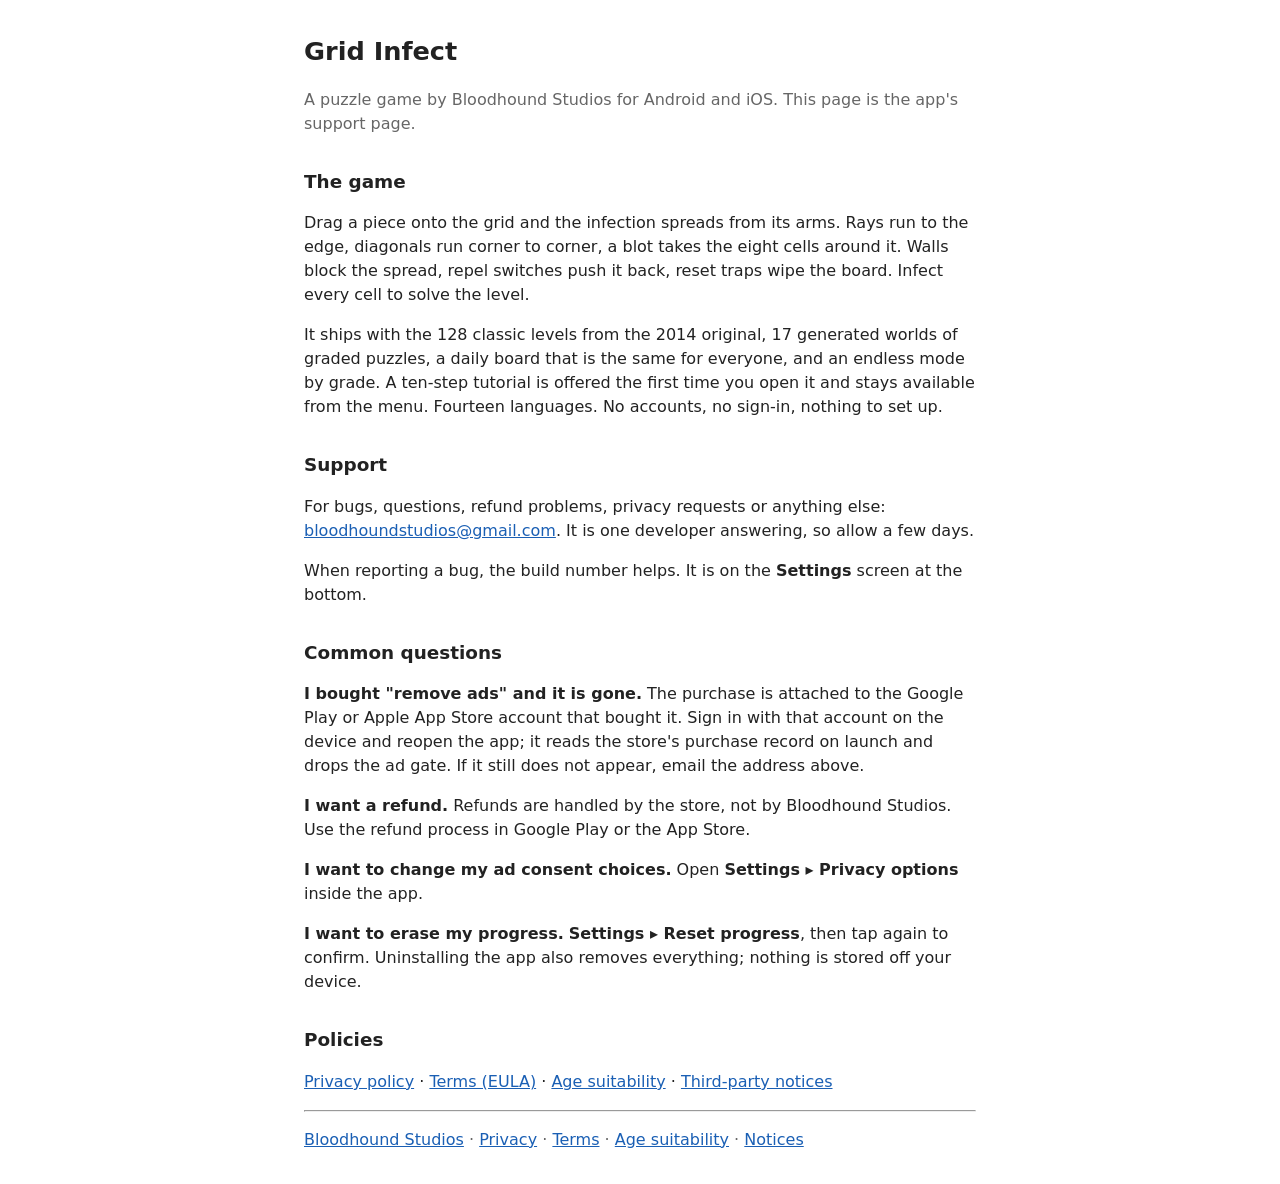
==== gridinfect/index.html @ d33aa358 "Add the Bloodhound Studios public legal and support site Seven self-contained HTML5 pages for the st" ====
<!DOCTYPE html>
<html lang="en">
<head>
<meta charset="utf-8">
<meta name="viewport" content="width=device-width, initial-scale=1">
<title>Grid Infect</title>
<style>
  body { max-width: 42rem; margin: 2rem auto; padding: 0 1rem; font: 16px/1.5 system-ui, -apple-system, "Segoe UI", Roboto, sans-serif; color: #222; background: #fff; }
  h1 { font-size: 1.6rem; } h2 { font-size: 1.15rem; margin-top: 2rem; }
  a { color: #1a5fb4; }
  .meta { color: #666; }
</style>
</head>
<body>
<h1>Grid Infect</h1>
<p class="meta">A puzzle game by Bloodhound Studios for Android and iOS.
This page is the app's support page.</p>

<h2>The game</h2>
<p>Drag a piece onto the grid and the infection spreads from its arms. Rays run to the edge,
diagonals run corner to corner, a blot takes the eight cells around it. Walls block the spread,
repel switches push it back, reset traps wipe the board. Infect every cell to solve the level.</p>
<p>It ships with the 128 classic levels from the 2014 original, 17 generated worlds of graded
puzzles, a daily board that is the same for everyone, and an endless mode by grade. A ten-step
tutorial is offered the first time you open it and stays available from the menu.
Fourteen languages. No accounts, no sign-in, nothing to set up.</p>

<h2>Support</h2>
<p>For bugs, questions, refund problems, privacy requests or anything else:
<a href="mailto:bloodhoundstudios@gmail.com">bloodhoundstudios@gmail.com</a>.
It is one developer answering, so allow a few days.</p>
<p>When reporting a bug, the build number helps. It is on the
<strong>Settings</strong> screen at the bottom.</p>

<h2>Common questions</h2>
<p><strong>I bought "remove ads" and it is gone.</strong> The purchase is attached to the Google Play
or Apple App Store account that bought it. Sign in with that account on the device and reopen the
app; it reads the store's purchase record on launch and drops the ad gate. If it still does not
appear, email the address above.</p>
<p><strong>I want a refund.</strong> Refunds are handled by the store, not by Bloodhound Studios.
Use the refund process in Google Play or the App Store.</p>
<p><strong>I want to change my ad consent choices.</strong> Open <strong>Settings &#9656; Privacy
options</strong> inside the app.</p>
<p><strong>I want to erase my progress.</strong> <strong>Settings &#9656; Reset progress</strong>,
then tap again to confirm. Uninstalling the app also removes everything; nothing is stored off
your device.</p>

<h2>Policies</h2>
<p><a href="privacy.html">Privacy policy</a> &middot; <a href="terms.html">Terms (EULA)</a> &middot;
<a href="suitability.html">Age suitability</a> &middot;
<a href="notices.html">Third-party notices</a></p>

<hr>
<p class="meta"><a href="../index.html">Bloodhound Studios</a> &middot; <a href="privacy.html">Privacy</a> &middot; <a href="terms.html">Terms</a> &middot; <a href="suitability.html">Age suitability</a> &middot; <a href="notices.html">Notices</a></p>
</body>
</html>
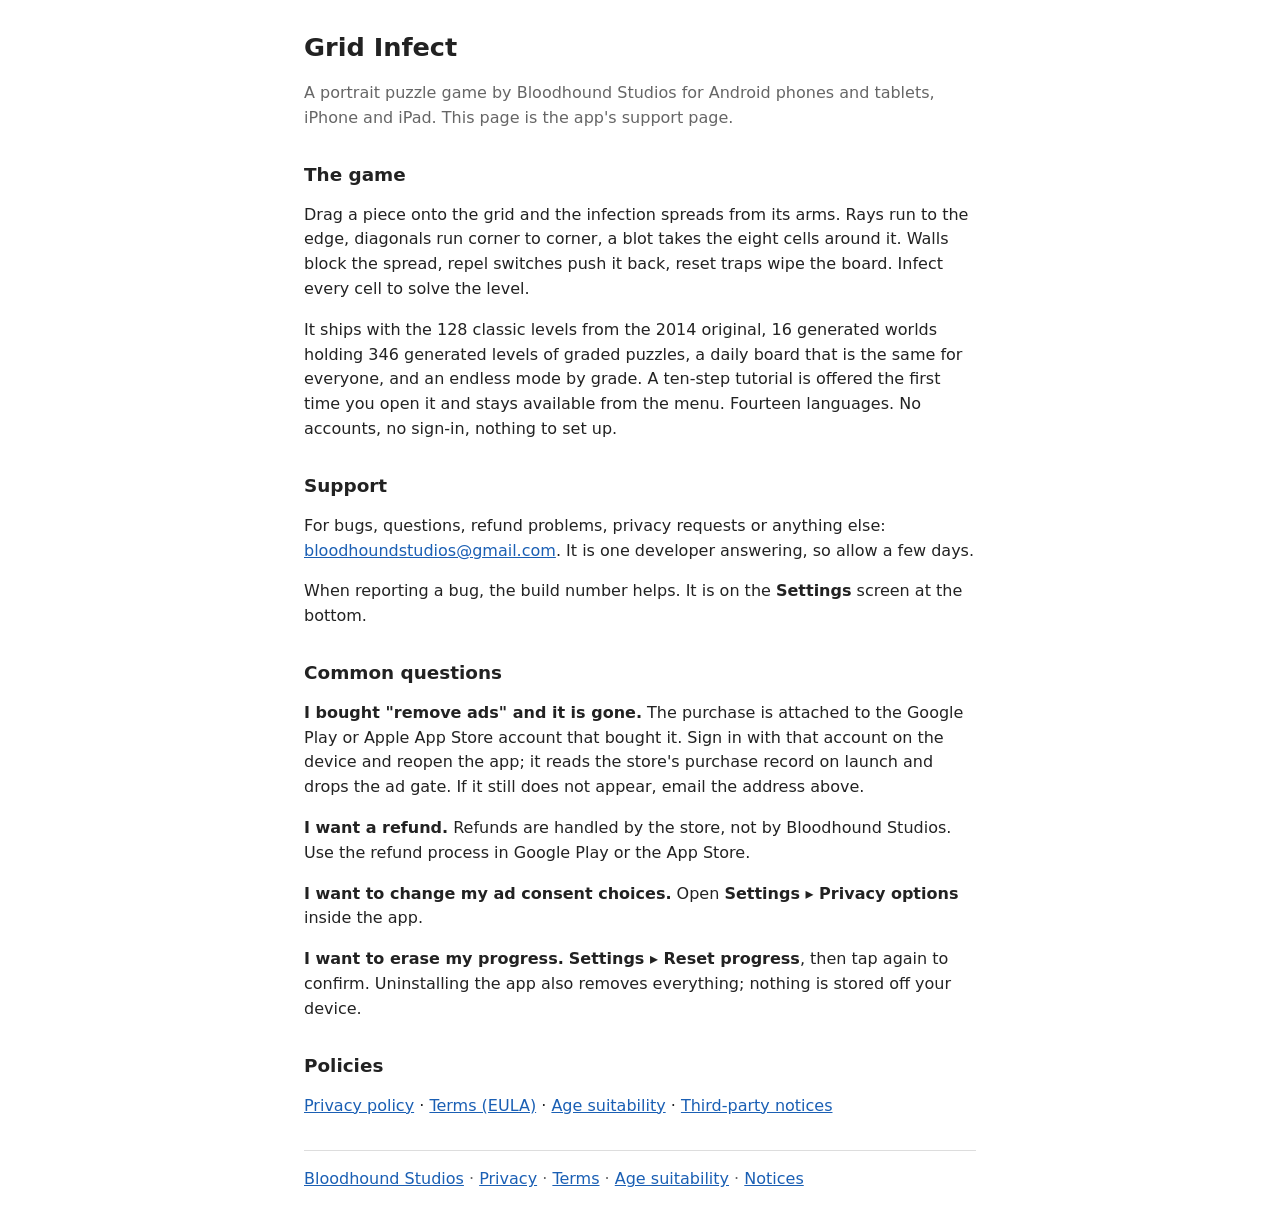
==== commit 82dfab5b: "Audit and resolve the Grid Infect legal and support pages These five pages go into Google Play Conso" ====
--- a/gridinfect/index.html
+++ b/gridinfect/index.html
@@ -3,27 +3,24 @@
 <head>
 <meta charset="utf-8">
 <meta name="viewport" content="width=device-width, initial-scale=1">
-<title>Grid Infect</title>
-<style>
-  body { max-width: 42rem; margin: 2rem auto; padding: 0 1rem; font: 16px/1.5 system-ui, -apple-system, "Segoe UI", Roboto, sans-serif; color: #222; background: #fff; }
-  h1 { font-size: 1.6rem; } h2 { font-size: 1.15rem; margin-top: 2rem; }
-  a { color: #1a5fb4; }
-  .meta { color: #666; }
-</style>
+<meta name="robots" content="index, follow">
+<meta name="description" content="Official support page for Grid Infect, a portrait mobile puzzle game by Bloodhound Studios for Android, iPhone and iPad. Contact, common questions, and links to the privacy policy, EULA, age suitability and third-party notices.">
+<title>Grid Infect &#8211; Game and Support</title>
+<link rel="stylesheet" href="../style.css">
 </head>
 <body>
 <h1>Grid Infect</h1>
-<p class="meta">A puzzle game by Bloodhound Studios for Android and iOS.
-This page is the app's support page.</p>
+<p class="meta">A portrait puzzle game by Bloodhound Studios for Android phones and tablets, iPhone and
+iPad. This page is the app&#39;s support page.</p>
 
 <h2>The game</h2>
 <p>Drag a piece onto the grid and the infection spreads from its arms. Rays run to the edge,
 diagonals run corner to corner, a blot takes the eight cells around it. Walls block the spread,
 repel switches push it back, reset traps wipe the board. Infect every cell to solve the level.</p>
-<p>It ships with the 128 classic levels from the 2014 original, 17 generated worlds of graded
-puzzles, a daily board that is the same for everyone, and an endless mode by grade. A ten-step
-tutorial is offered the first time you open it and stays available from the menu.
-Fourteen languages. No accounts, no sign-in, nothing to set up.</p>
+<p>It ships with the 128 classic levels from the 2014 original, 16 generated worlds holding 346
+generated levels of graded puzzles, a daily board that is the same for everyone, and an endless mode
+by grade. A ten-step tutorial is offered the first time you open it and stays available from the
+menu. Fourteen languages. No accounts, no sign-in, nothing to set up.</p>
 
 <h2>Support</h2>
 <p>For bugs, questions, refund problems, privacy requests or anything else:
--- a/style.css
+++ b/style.css
@@ -0,0 +1,38 @@
+/* Bloodhound Studios public site - the only stylesheet.
+   Same-origin, no @import, no webfont, no external request of any kind.
+   Every page links this file relatively: "style.css" from the root,
+   "../style.css" from a title subfolder. Nothing else styles these pages. */
+
+body {
+  max-width: 42rem;
+  margin: 2rem auto;
+  padding: 0 1rem;
+  font: 16px/1.55 system-ui, -apple-system, "Segoe UI", Roboto, sans-serif;
+  color: #222;
+  background: #fff;
+  overflow-wrap: break-word;
+}
+
+h1 { font-size: 1.6rem; line-height: 1.25; }
+h2 { font-size: 1.15rem; line-height: 1.3; margin-top: 2rem; }
+h3 { font-size: 1rem; margin-top: 1.5rem; }
+
+a { color: #1a5fb4; }
+a:focus-visible { outline: 2px solid #1a5fb4; outline-offset: 2px; }
+
+code { font-family: ui-monospace, "SFMono-Regular", Menlo, Consolas, monospace; font-size: 0.95em; }
+
+ul { padding-left: 1.25rem; }
+li { margin: 0.25rem 0; }
+
+hr { border: 0; border-top: 1px solid #ddd; margin: 2rem 0 1rem; }
+
+.meta { color: #666; }
+
+@media (prefers-color-scheme: dark) {
+  body { color: #e6e6e6; background: #161616; }
+  a { color: #7aa8e8; }
+  a:focus-visible { outline-color: #7aa8e8; }
+  hr { border-top-color: #3a3a3a; }
+  .meta { color: #a8a8a8; }
+}
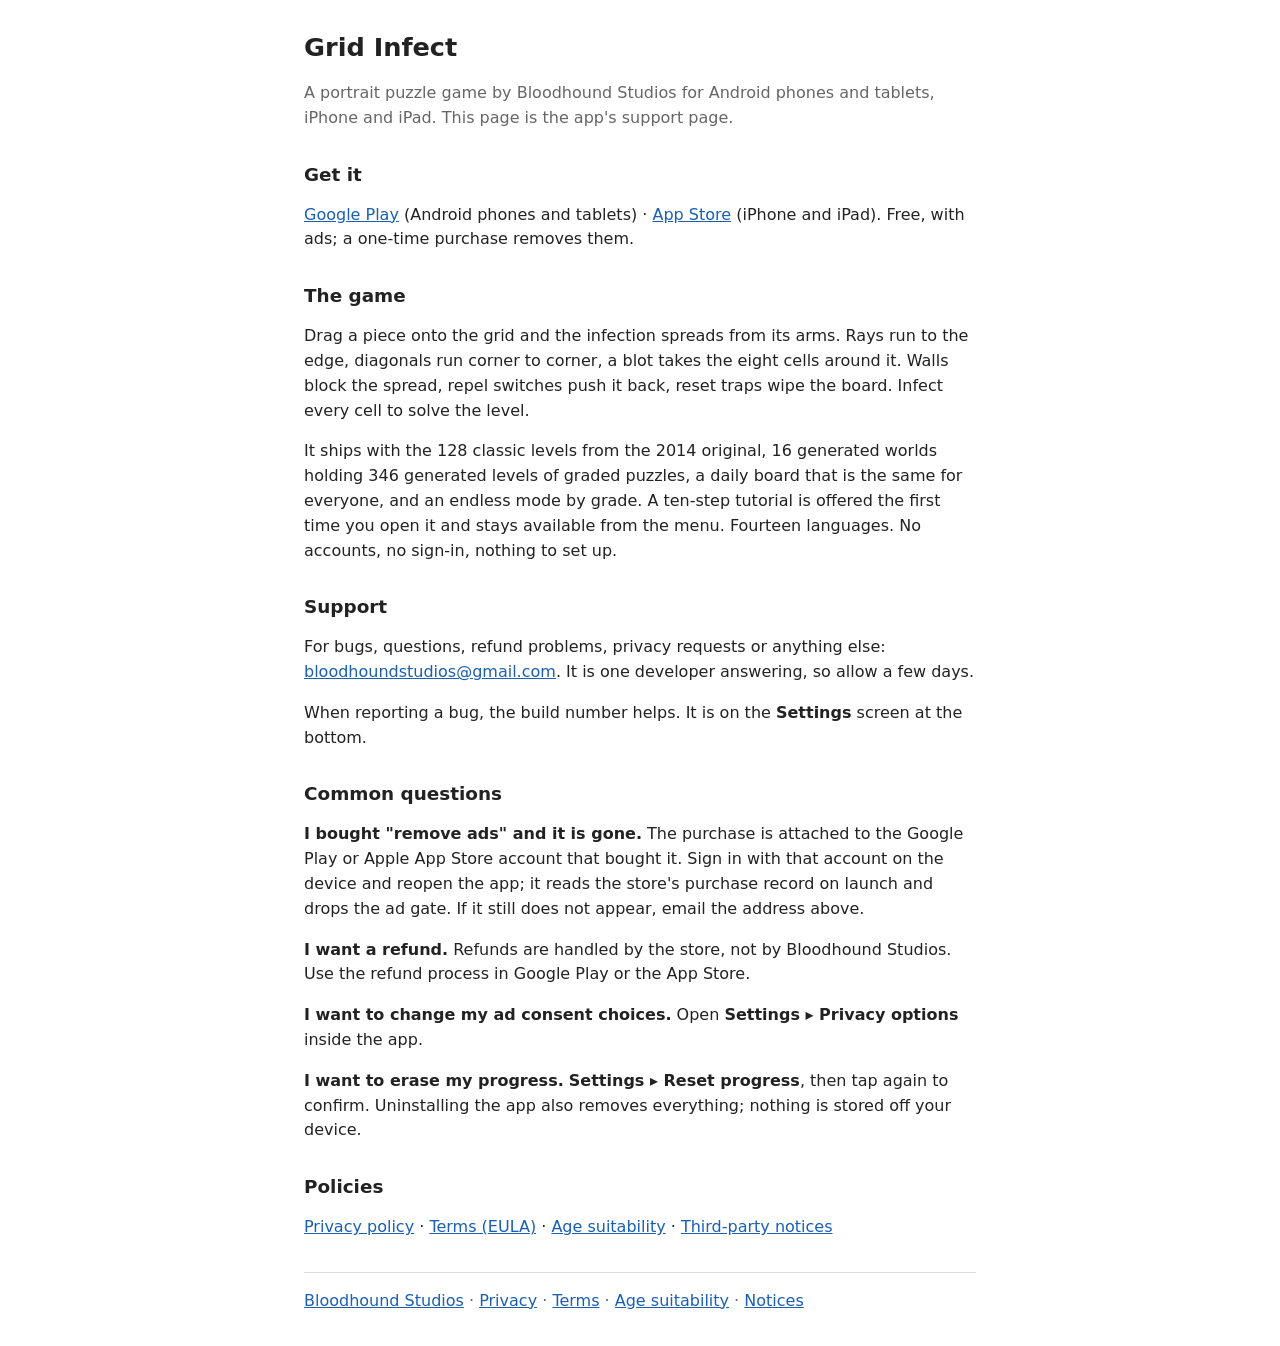
==== commit 29de9e39: "Link Grid Infect's Google Play and App Store listings Cryptogram Jam has no live listing yet, so it " ====
--- a/gridinfect/index.html
+++ b/gridinfect/index.html
@@ -12,6 +12,10 @@
 <h1>Grid Infect</h1>
 <p class="meta">A portrait puzzle game by Bloodhound Studios for Android phones and tablets, iPhone and
 iPad. This page is the app&#39;s support page.</p>
+
+<h2>Get it</h2>
+<p><a href="https://play.google.com/store/apps/details?id=com.bloodhoundstudios.gridinfect.app">Google Play</a> (Android phones and tablets) &middot;
+<a href="https://apps.apple.com/app/id6813176200">App Store</a> (iPhone and iPad). Free, with ads; a one-time purchase removes them.</p>
 
 <h2>The game</h2>
 <p>Drag a piece onto the grid and the infection spreads from its arms. Rays run to the edge,
